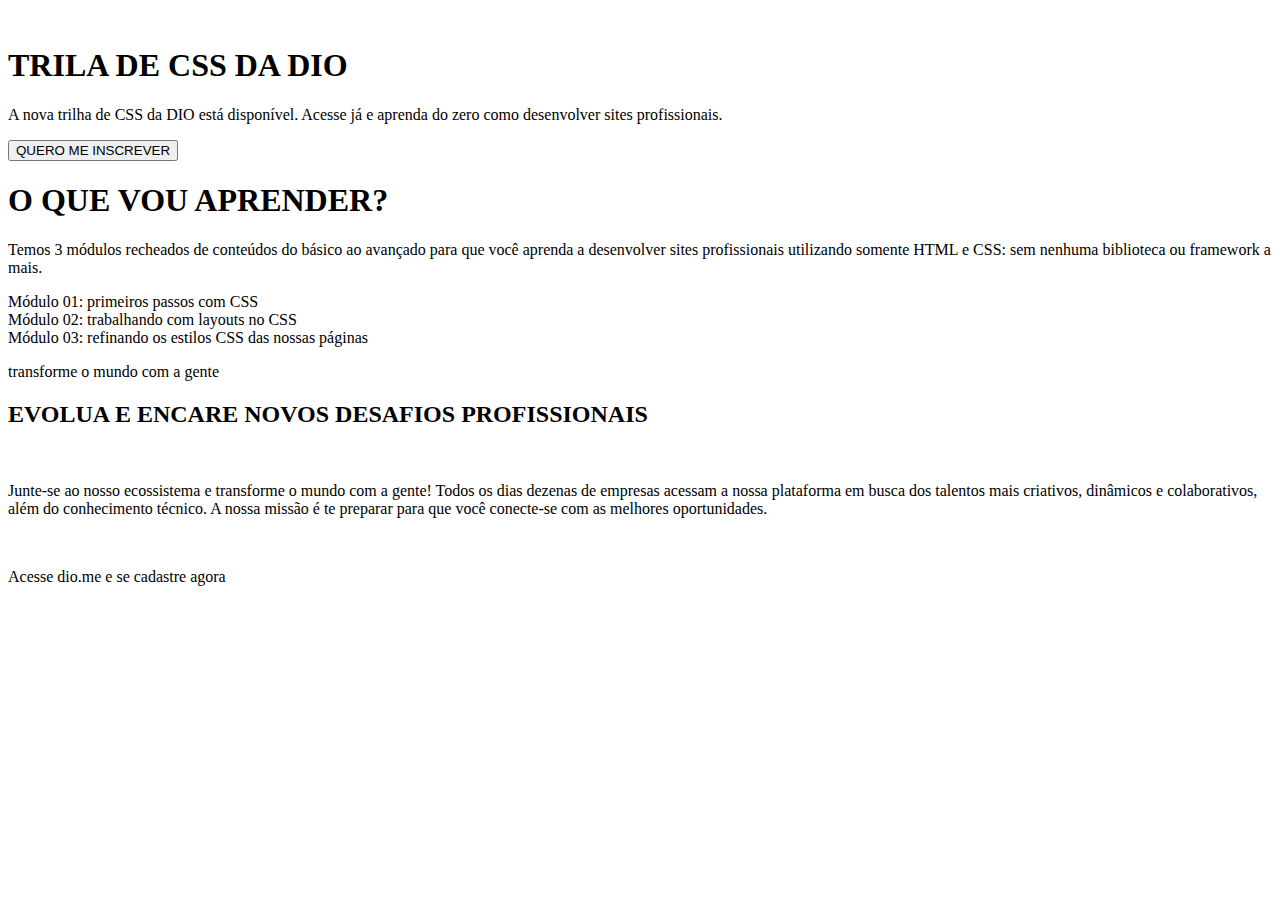
==== Desafios-iFood/Desafio01/index.html @ 242206d4 "Reorganização da estrutura de pastas." ====
<!DOCTYPE html>
<html lang="pt-br">
<head>
    <meta charset="UTF-8">
    <meta name="viewport" content="width=device-width, initial-scale=1.0">
    <title>TRILHA de CSS, Desafio 01 iFood - Landing Page - DIO</title>
</head>
<body>
    <header class="cabecalho">
        <div class="cabelho-logo">
            <img src="" alt="">
            <h1>TRILA DE CSS DA DIO</h1>
            <p>A nova trilha de CSS da DIO está disponível. Acesse já e aprenda do zero como desenvolver sites profissionais.</p>
            <button>QUERO ME INSCREVER</button>
        </div>
    </header>
    <main>
        <section id="curso">
            <h1>O QUE VOU APRENDER?</h1>
            <p>Temos 3 módulos recheados de conteúdos do básico ao avançado para que você aprenda a desenvolver sites profissionais utilizando somente HTML e CSS: sem nenhuma biblioteca ou framework a mais.</p>
            <div class="modulos-lista">
                <div id="modulos">
                    <span>Módulo 01: primeiros passos com CSS</span>
                </div>
                <div id="modulos">
                    <span>Módulo 02: trabalhando com layouts no CSS</span>
                </div>
                <div id="modulos">
                    <span>Módulo 03: refinando os estilos CSS das nossas páginas</span>
                </div>
            </div>
        </section>
        <section id="frase">
            <p>transforme o mundo com a gente</p>
        </section>
        <section id="explicacao">
            <h2>EVOLUA E ENCARE NOVOS DESAFIOS PROFISSIONAIS</h2>
            <img src="" alt="">
            <p>Junte-se ao nosso ecossistema e transforme o mundo com a gente! Todos os dias dezenas de empresas acessam a nossa plataforma em busca dos talentos mais criativos, dinâmicos e colaborativos, além do conhecimento técnico. A nossa missão é te preparar para que você conecte-se com as melhores oportunidades.</p>
        </section>
    </main>
    <footer>
        <img src="" alt="">
        <p>Acesse dio.me e se cadastre agora</p>
    </footer>
</body>
</html>
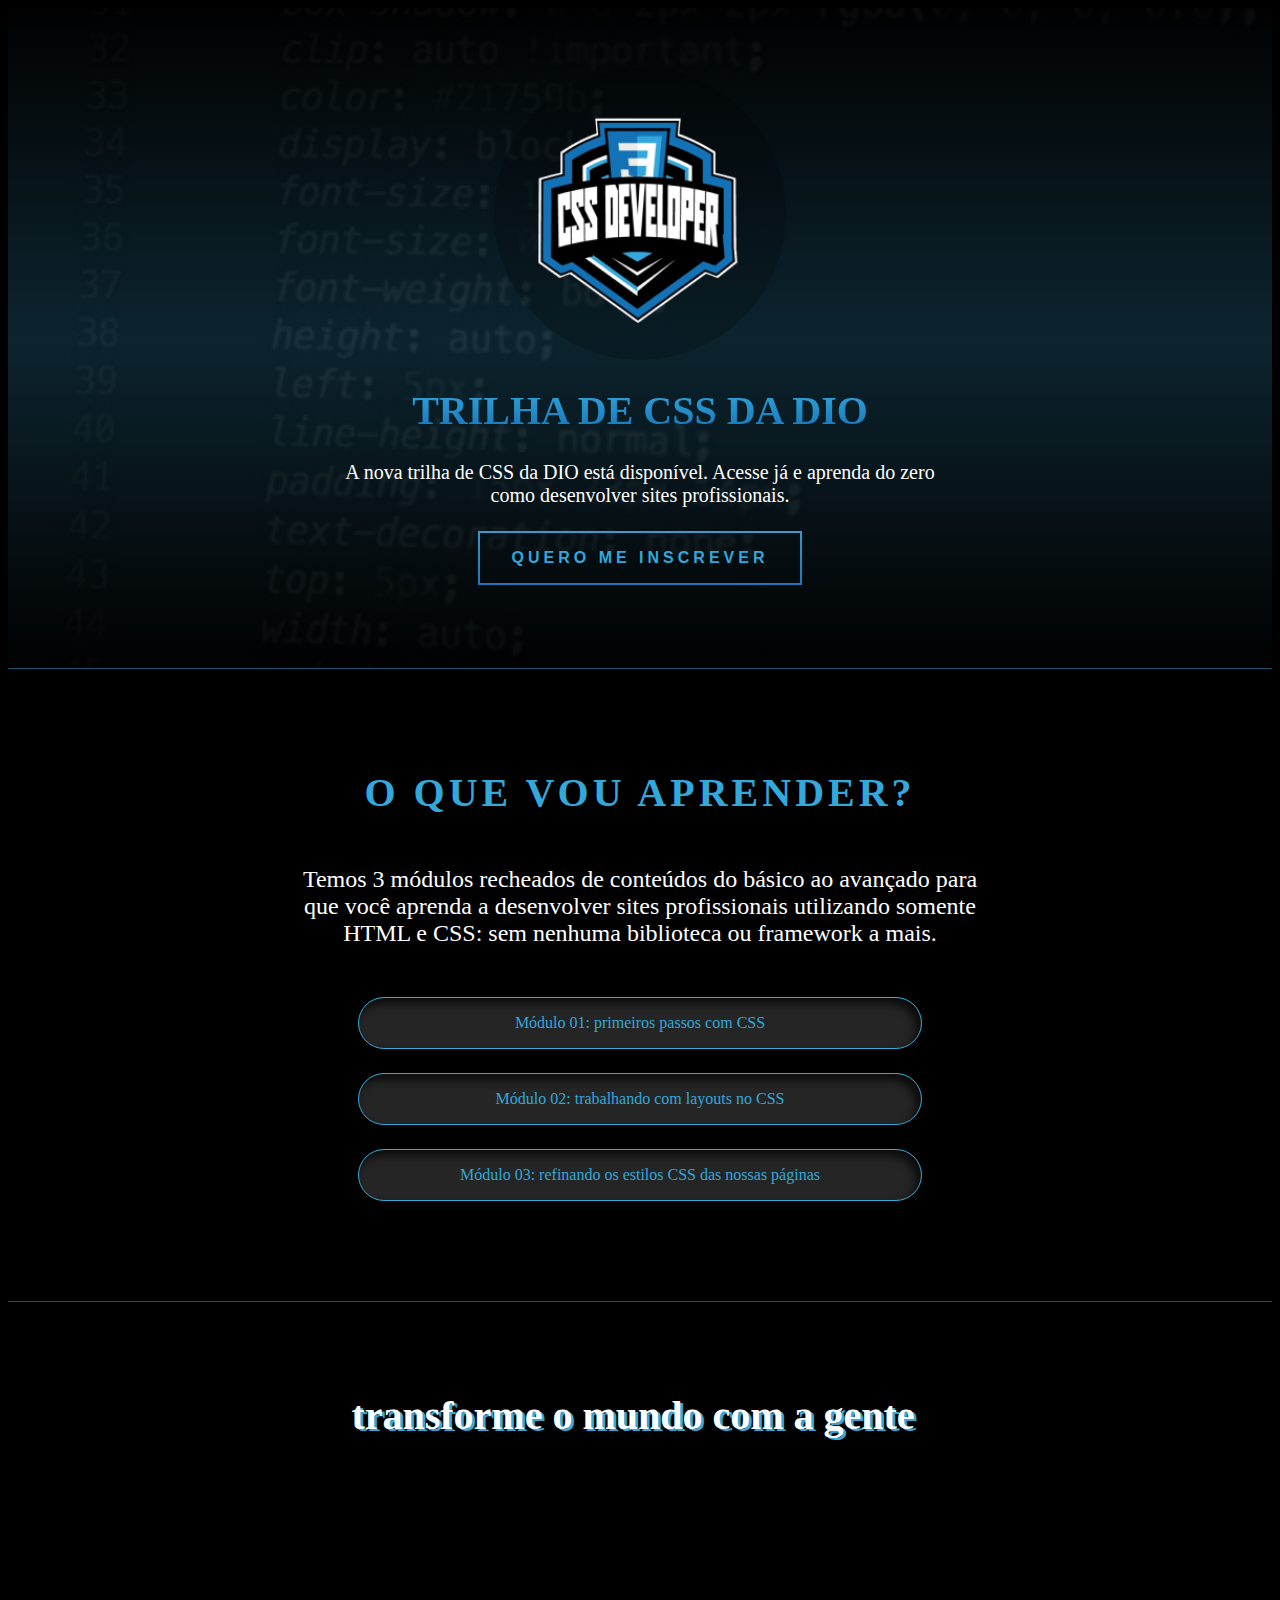
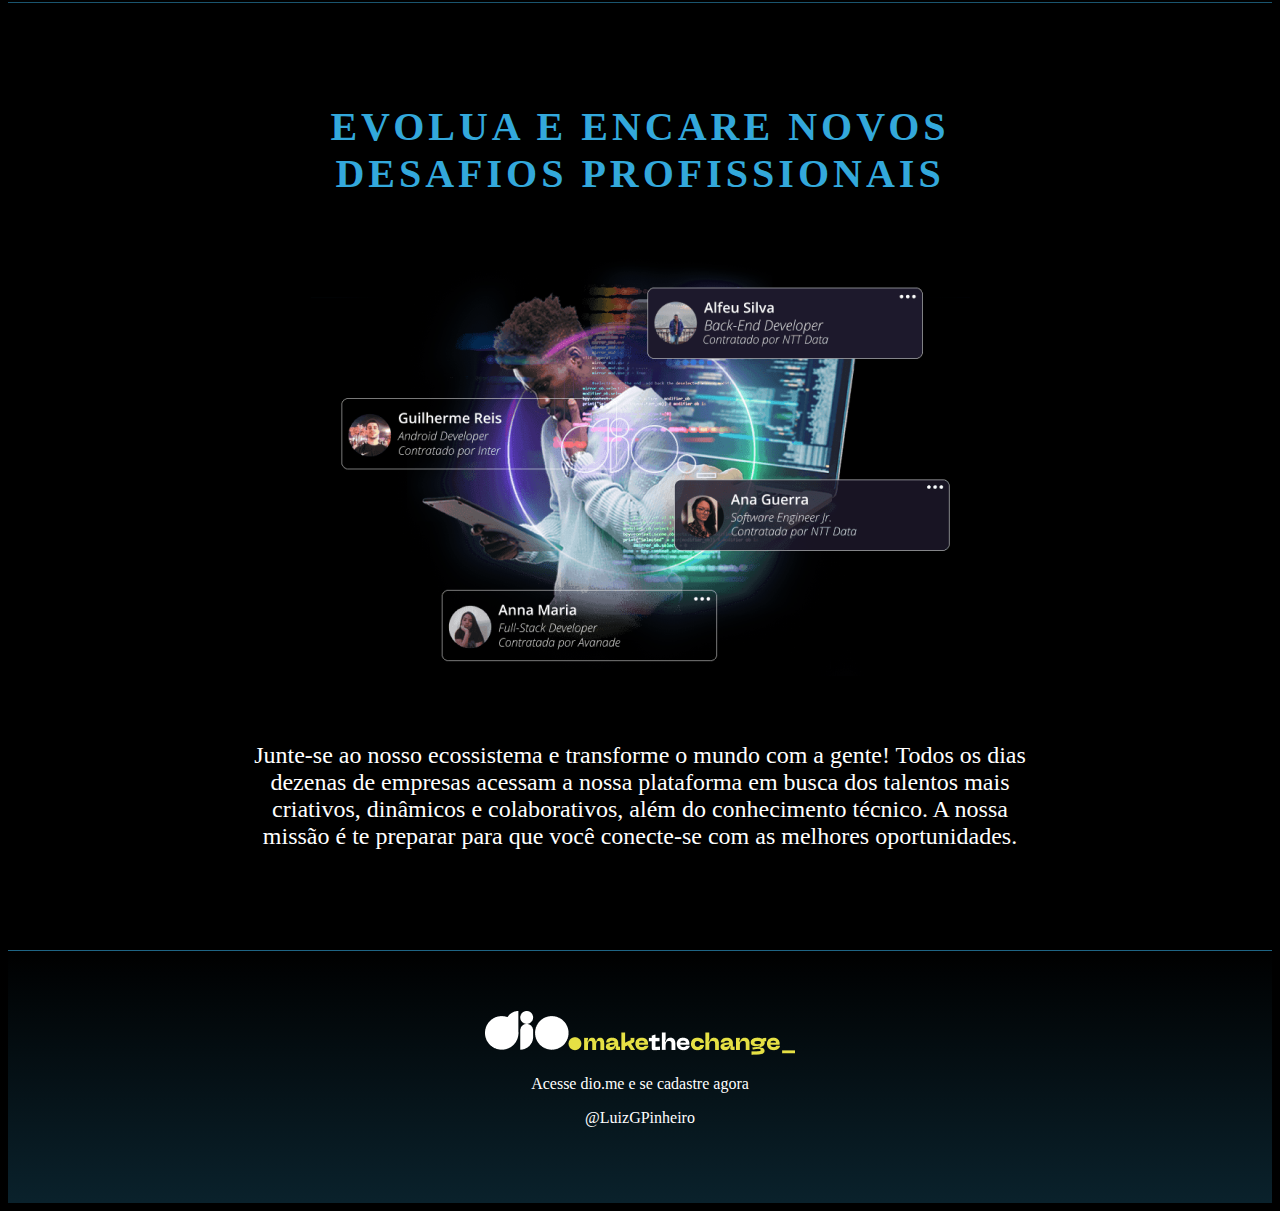
==== commit 8ab1023a: "Correções no HTML e adição da folha de estilos." ====
--- a/Desafios-iFood/Desafio01/index.html
+++ b/Desafios-iFood/Desafio01/index.html
@@ -3,13 +3,16 @@
 <head>
     <meta charset="UTF-8">
     <meta name="viewport" content="width=device-width, initial-scale=1.0">
+    <link rel="stylesheet" href="assets/css/styles.css">
     <title>TRILHA de CSS, Desafio 01 iFood - Landing Page - DIO</title>
 </head>
 <body>
     <header class="cabecalho">
-        <div class="cabelho-logo">
-            <img src="" alt="">
-            <h1>TRILA DE CSS DA DIO</h1>
+        <div class="cabecalho-logo">
+            <div class="logo">
+            <img src="assets/images/logo.png" title="Logotipo trilhade CSS DIO" alt="Logotipo trilhade CSS DIO">
+            </div>
+            <h1>TRILHA DE CSS DA DIO</h1>
             <p>A nova trilha de CSS da DIO está disponível. Acesse já e aprenda do zero como desenvolver sites profissionais.</p>
             <button>QUERO ME INSCREVER</button>
         </div>
@@ -18,14 +21,14 @@
         <section id="curso">
             <h1>O QUE VOU APRENDER?</h1>
             <p>Temos 3 módulos recheados de conteúdos do básico ao avançado para que você aprenda a desenvolver sites profissionais utilizando somente HTML e CSS: sem nenhuma biblioteca ou framework a mais.</p>
-            <div class="modulos-lista">
-                <div id="modulos">
+            <div class="moduloslista">
+                <div class="modulos">
                     <span>Módulo 01: primeiros passos com CSS</span>
                 </div>
-                <div id="modulos">
+                <div class="modulos">
                     <span>Módulo 02: trabalhando com layouts no CSS</span>
                 </div>
-                <div id="modulos">
+                <div class="modulos">
                     <span>Módulo 03: refinando os estilos CSS das nossas páginas</span>
                 </div>
             </div>
@@ -35,13 +38,14 @@
         </section>
         <section id="explicacao">
             <h2>EVOLUA E ENCARE NOVOS DESAFIOS PROFISSIONAIS</h2>
-            <img src="" alt="">
+            <img src="assets/images/professional-challenges.png" alt="">
             <p>Junte-se ao nosso ecossistema e transforme o mundo com a gente! Todos os dias dezenas de empresas acessam a nossa plataforma em busca dos talentos mais criativos, dinâmicos e colaborativos, além do conhecimento técnico. A nossa missão é te preparar para que você conecte-se com as melhores oportunidades.</p>
         </section>
     </main>
     <footer>
-        <img src="" alt="">
+        <img src="assets/images/dio-logo.png" alt="">
         <p>Acesse dio.me e se cadastre agora</p>
+        <p>@LuizGPinheiro</p>
     </footer>
 </body>
 </html>--- a/Desafios-iFood/Desafio01/assets/css/styles.css
+++ b/Desafios-iFood/Desafio01/assets/css/styles.css
@@ -0,0 +1,177 @@
+@import url('reset.css');
+
+body {
+  background-color: black;
+}
+
+h2 {
+  font-size: 2.5rem;
+  color: #33A8DB;
+  font-weight: bold;
+  letter-spacing: 4px;
+  text-transform: uppercase;
+  text-align: center;
+  margin-bottom: 24px;
+}
+
+p {
+  color: white;
+}
+
+section {
+  margin: 100px auto;
+}
+
+.cabecalho {
+  background-image: linear-gradient(rgba(0, 0, 0, .6), rgba(49, 168, 221, .2), rgba(0, 0, 0, .6)), url('../images/banner.png');
+  background-size: cover;
+  background-repeat: no-repeat;
+  height: 600px;
+  padding-top: 60px;
+  border-bottom: 1px solid #33A8DB80;
+}
+
+.cabecalho .cabecalho-logo {
+  color: white;
+  width: 600px;
+  margin: auto;
+  text-align: center;
+}
+
+.cabecalho h1 {
+  font-size: 2.5rem;
+  font-weight: 900;
+  text-transform: uppercase;
+  color: transparent;
+  background: -webkit-linear-gradient(#33A8DB, #1472B7);
+  background-clip: text;
+  -webkit-background-clip: text;
+}
+
+.cabecalho p {
+  font-size: 1.25rem;
+  margin: 16px 0 24px;
+}
+
+.cabecalho .logo {
+  background-color: rgba(0, 0, 0, .2);
+  height: 260px;
+  width: 260px;
+  margin: auto;
+  border-radius: 50%;
+  padding: 16px;
+  margin-bottom: 16px;
+}
+
+.cabecalho .logo img {
+  margin: auto;
+  width: 100%;
+  height: 100%;
+  object-fit: contain;
+}
+
+.cabecalho .cabecalho-logo button {
+  color: #31A8DD;
+  font-size: 1rem;
+  font-weight: bold;
+  padding: 16px 32px;
+  text-transform: uppercase;
+  letter-spacing: 4px;
+  background-color: transparent;
+  border-image: linear-gradient(#3BA1CD, #1572B7);
+  border-image-slice: 10;
+  border-radius: 30px;
+}
+
+#curso {
+  width: 800px;
+  text-align: center;
+}
+
+#curso h1 {
+    font-size: 2.5rem;
+    color: #33A8DB;
+    font-weight: bold;
+    letter-spacing: 4px;
+    text-transform: uppercase;
+    text-align: center;
+    margin-bottom: 24px;
+}
+
+#curso p {
+    font-size: 1.5em;
+    color: #fff;
+    text-align: center;
+    margin: 50px;
+}
+
+#curso .moduloslista {
+  margin: 24px 0;
+}
+
+#curso .moduloslista .modulos {
+  color: white;
+  width: 530px;
+  margin: 0 auto 24px;
+  border: 1px solid #33A8DB;
+  background-color: #252525;
+  padding: 16px;
+  border-radius: 100px;
+  box-shadow: inset -5px 6px 8px rgba(0, 0, 0, .7);
+}
+
+#curso .moduloslista .modulos span {
+  color: #33A8DB;
+}
+
+#frase {
+  height: 200px;
+  background-size: cover;
+  background-image: url("../images/woman-code.png");
+  background-attachment: fixed;
+  border-top: 1px solid #33A8DB80;
+  border-bottom: 1px solid #33A8DB80;
+  padding: 50px;
+}
+
+#frase p {
+  font-weight: 900;
+  font-size: 2.5rem;
+  text-align: center;
+  margin-left: 200px;
+  text-transform: lowercase;
+  max-width: 750px;
+  text-shadow: 3px 2px #33A8DB;
+}
+
+#explicacao {
+  text-align: center;
+  width: 800px;
+}
+
+#explicacao p {
+    font-size: 1.5em;
+    color: #fff;
+    text-align: center;
+}
+
+#explicacao img {
+  margin: 32px 0;
+}
+
+footer {
+  padding: 60px 0;
+  text-align: center;
+  background-image: linear-gradient(rgba(50, 168, 219, .0), rgba(50, 168, 219, .2));
+  border-top: 1px solid #33A8DB80;
+}
+
+footer .dio-logo {
+  width: 300px;
+}
+
+footer a {
+  color: #33A8DB;
+  font-weight: bold;
+  text-decoration: none;
+}